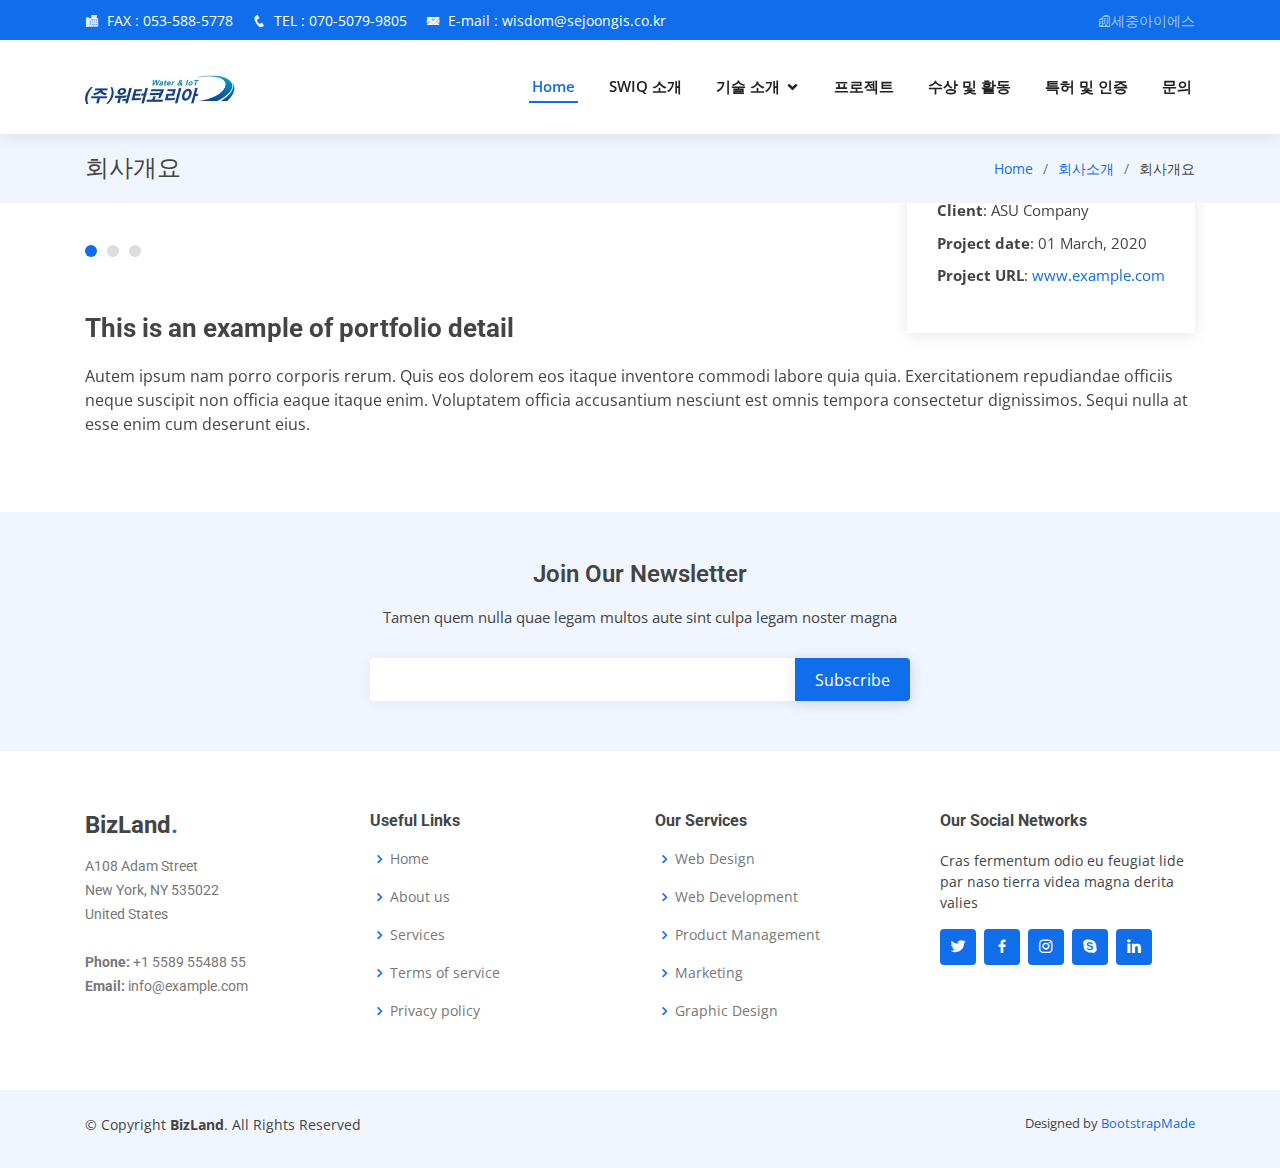
==== hazard1.html @ 6dc888b4 "v1" ====
<!DOCTYPE html>
<html lang>

<head>
  <meta charset="utf-8">
  <meta content="width=device-width, initial-scale=1.0" name="viewport">

  <title>(주)워터코리아</title>
  <meta content="" name="descriptison">
  <meta content="" name="keywords">


  <!-- Favicons -->
  <link href="assets/img/short_logo.png" rel="icon">
  <link href="assets/img/short_logo.png" rel="apple-touch-icon">

  <!-- Google Fonts -->
  <link href="https://fonts.googleapis.com/css?family=Open+Sans:300,300i,400,400i,600,600i,700,700i|Roboto:300,300i,400,400i,500,500i,600,600i,700,700i|Poppins:300,300i,400,400i,500,500i,600,600i,700,700i" rel="stylesheet">

  <!-- Vendor CSS Files -->
  <link href="assets/vendor/bootstrap/css/bootstrap.min.css" rel="stylesheet">
  <link href="assets/vendor/icofont/icofont.min.css" rel="stylesheet">
  <link href="assets/vendor/boxicons/css/boxicons.min.css" rel="stylesheet">
  <link href="assets/vendor/owl.carousel/assets/owl.carousel.min.css" rel="stylesheet">
  <link href="assets/vendor/venobox/venobox.css" rel="stylesheet">
  <link href="assets/vendor/aos/aos.css" rel="stylesheet">

  <!-- Template Main CSS File -->
  <link href="assets/css/style.css" rel="stylesheet">

  <!-- =======================================================
  * Template Name: BizLand - v1.0.1
  * Template URL: https://bootstrapmade.com/bizland-bootstrap-business-template/
  * Author: BootstrapMade.com
  * License: https://bootstrapmade.com/license/
  ======================================================== -->
</head>

<body>

  <!-- ======= Top Bar ======= -->
  <div id="topbar" class="d-none d-lg-flex align-items-center fixed-top">
    <div class="container d-flex">
      <div class="contact-info mr-auto">
        <i class="icofont-fax"></i> FAX : 053-588-5778
        <i class="icofont-phone"></i> TEL : 070-5079-9805
        <i class="icofont-email"></i> E-mail : wisdom@sejoongis.co.kr
      </div>
      <div class="social-links">
        <a href="https://alsk123450.github.io/company/ "target = "_blank"><i class="icofont-building-alt"></i>세중아이에스</a>
      </div>
    </div>
  </div>

  <!-- ======= Header ======= -->
  <header id="header" class="fixed-top">
    <div class="container d-flex align-items-center">

      <h1 class="logo mr-auto"><a href="index.html"><image src = "assets/img/logo.jpg"><span></span></a></h1>
      <!-- Uncomment below if you prefer to use an image logo -->
      <!-- <a href="index.html" class="logo mr-auto"><img src="assets/img/logo.png" alt=""></a>-->

      <nav class="nav-menu d-none d-lg-block">
        <ul>
          <li class="active"><a href="index.html">Home</a></li>
          <li><a href="index.html #featured-services">SWIQ 소개</a></li>
          <li class="drop-down"><a href="SWIQ.html">기술 소개</a>
            <ul>
              <li><a href="Smart_Was.html">Smart WAS 기술소개</a></li>
            </ul>
          </li>
          <li><a href="index.html #portfolio">프로젝트</a></li>
          <li><a href="index.html #services">수상 및 활동</a></li>
          <li><a href="index.html #right">특허 및 인증</a></li>
          <li><a href="index.html #contact">문의</a></li>
        </ul>
      </nav><!-- .nav-menu -->
    </div>
  </header><!-- End Header -->

  <main id="main" data-aos="fade-up">

    <!-- ======= Breadcrumbs Section ======= -->
    <section class="breadcrumbs">
      <div class="container">

        <div class="d-flex justify-content-between align-items-center">
          <h2>회사개요</h2>
          <ol>
            <li><a href="index.html">Home</a></li>
            <li><a href="portfolio.html">회사소개</a></li>
            <li>회사개요</li>
          </ol>
        </div>

      </div>
    </section><!-- Breadcrumbs Section -->

    <!-- ======= Portfolio Details Section ======= -->
    <section class="portfolio-details">
      <div class="container">

        <div class="portfolio-details-container">

          <div class="owl-carousel portfolio-details-carousel">
            <img src="assets/img/portfolio/portfolio-details-1.jpg" class="img-fluid" alt="">
            <img src="assets/img/portfolio/portfolio-details-2.jpg" class="img-fluid" alt="">
            <img src="assets/img/portfolio/portfolio-details-3.jpg" class="img-fluid" alt="">
          </div>

          <div class="portfolio-info">
            <h3>Project information</h3>
            <ul>
              <li><strong>Category</strong>: Web design</li>
              <li><strong>Client</strong>: ASU Company</li>
              <li><strong>Project date</strong>: 01 March, 2020</li>
              <li><strong>Project URL</strong>: <a href="#">www.example.com</a></li>
            </ul>
          </div>

        </div>

        <div class="portfolio-description">
          <h2>This is an example of portfolio detail</h2>
          <p>
            Autem ipsum nam porro corporis rerum. Quis eos dolorem eos itaque inventore commodi labore quia quia. Exercitationem repudiandae officiis neque suscipit non officia eaque itaque enim. Voluptatem officia accusantium nesciunt est omnis tempora consectetur dignissimos. Sequi nulla at esse enim cum deserunt eius.
          </p>
        </div>
      </div>
    </section><!-- End Portfolio Details Section -->

  </main><!-- End #main -->

  <!-- ======= Footer ======= -->
  <footer id="footer">

    <div class="footer-newsletter">
      <div class="container">
        <div class="row justify-content-center">
          <div class="col-lg-6">
            <h4>Join Our Newsletter</h4>
            <p>Tamen quem nulla quae legam multos aute sint culpa legam noster magna</p>
            <form action="" method="post">
              <input type="email" name="email"><input type="submit" value="Subscribe">
            </form>
          </div>
        </div>
      </div>
    </div>

    <div class="footer-top">
      <div class="container">
        <div class="row">

          <div class="col-lg-3 col-md-6 footer-contact">
            <h3>BizLand<span>.</span></h3>
            <p>
              A108 Adam Street <br>
              New York, NY 535022<br>
              United States <br><br>
              <strong>Phone:</strong> +1 5589 55488 55<br>
              <strong>Email:</strong> info@example.com<br>
            </p>
          </div>

          <div class="col-lg-3 col-md-6 footer-links">
            <h4>Useful Links</h4>
            <ul>
              <li><i class="bx bx-chevron-right"></i> <a href="#">Home</a></li>
              <li><i class="bx bx-chevron-right"></i> <a href="#">About us</a></li>
              <li><i class="bx bx-chevron-right"></i> <a href="#">Services</a></li>
              <li><i class="bx bx-chevron-right"></i> <a href="#">Terms of service</a></li>
              <li><i class="bx bx-chevron-right"></i> <a href="#">Privacy policy</a></li>
            </ul>
          </div>

          <div class="col-lg-3 col-md-6 footer-links">
            <h4>Our Services</h4>
            <ul>
              <li><i class="bx bx-chevron-right"></i> <a href="#">Web Design</a></li>
              <li><i class="bx bx-chevron-right"></i> <a href="#">Web Development</a></li>
              <li><i class="bx bx-chevron-right"></i> <a href="#">Product Management</a></li>
              <li><i class="bx bx-chevron-right"></i> <a href="#">Marketing</a></li>
              <li><i class="bx bx-chevron-right"></i> <a href="#">Graphic Design</a></li>
            </ul>
          </div>

          <div class="col-lg-3 col-md-6 footer-links">
            <h4>Our Social Networks</h4>
            <p>Cras fermentum odio eu feugiat lide par naso tierra videa magna derita valies</p>
            <div class="social-links mt-3">
              <a href="#" class="twitter"><i class="bx bxl-twitter"></i></a>
              <a href="#" class="facebook"><i class="bx bxl-facebook"></i></a>
              <a href="#" class="instagram"><i class="bx bxl-instagram"></i></a>
              <a href="#" class="google-plus"><i class="bx bxl-skype"></i></a>
              <a href="#" class="linkedin"><i class="bx bxl-linkedin"></i></a>
            </div>
          </div>

        </div>
      </div>
    </div>

    <div class="container py-4">
      <div class="copyright">
        &copy; Copyright <strong><span>BizLand</span></strong>. All Rights Reserved
      </div>
      <div class="credits">
        <!-- All the links in the footer should remain intact. -->
        <!-- You can delete the links only if you purchased the pro version. -->
        <!-- Licensing information: https://bootstrapmade.com/license/ -->
        <!-- Purchase the pro version with working PHP/AJAX contact form: https://bootstrapmade.com/bizland-bootstrap-business-template/ -->
        Designed by <a href="https://bootstrapmade.com/">BootstrapMade</a>
      </div>
    </div>
  </footer><!-- End Footer -->

  <div id="preloader"></div>
  <a href="#" class="back-to-top"><i class="icofont-simple-up"></i></a>

  <!-- Vendor JS Files -->
  <script src="assets/vendor/jquery/jquery.min.js"></script>
  <script src="assets/vendor/bootstrap/js/bootstrap.bundle.min.js"></script>
  <script src="assets/vendor/jquery.easing/jquery.easing.min.js"></script>
  <script src="assets/vendor/php-email-form/validate.js"></script>
  <script src="assets/vendor/waypoints/jquery.waypoints.min.js"></script>
  <script src="assets/vendor/counterup/counterup.min.js"></script>
  <script src="assets/vendor/owl.carousel/owl.carousel.min.js"></script>
  <script src="assets/vendor/isotope-layout/isotope.pkgd.min.js"></script>
  <script src="assets/vendor/venobox/venobox.min.js"></script>
  <script src="assets/vendor/aos/aos.js"></script>

  <!-- Template Main JS File -->
  <script src="assets/js/main.js"></script>

</body>

</html>
---- assets/vendor/venobox/venobox.css ----
/* ------ venobox.css --------*/
.vbox-overlay *, .vbox-overlay *:before, .vbox-overlay *:after{
    -webkit-backface-visibility: hidden;
    -webkit-box-sizing:border-box;
    -moz-box-sizing:border-box;
    box-sizing:border-box;
}
.vbox-overlay * { 
    -webkit-backface-visibility: visible;
    backface-visibility: visible;
}
.vbox-overlay{
    display: -webkit-flex;
    display: flex;
    -webkit-flex-direction: column;
    flex-direction: column;
    -webkit-justify-content: center;
    justify-content: center;
    -webkit-align-items: center;
    align-items: center;
    position: fixed;
    left: 0;
    top: 0;
    bottom: 0;
    right: 0;
    z-index: 999999;
}

/* ----- navigation ----- */
.vbox-title{
    width: 100%;
    height: 40px;
    float: left;
    text-align: center;
    line-height: 28px;
    font-size: 12px;
    padding: 6px 50px;
    overflow: hidden;
    position: fixed;
    display: none;
    left: 0;
    z-index: 89;
}
.vbox-close{
    cursor: pointer;
    position: fixed;
    top: -1px;
    right: 0;
    width: 50px;
    height: 40px;
    padding: 6px;
    display: block;
    background-position:10px center;
    overflow: hidden;
    font-size: 24px;
    line-height: 1;
    text-align: center;
    z-index: 99;
}
.vbox-left{
    cursor: pointer;
    position: fixed;
    left: 0;
    height: 40px;
    overflow: hidden;
    line-height: 28px;
    font-size: 12px;
    z-index: 99;
    display: flex;
    align-items:center;
}
.vbox-num{
    display: inline-block;
    margin: 6px 0 6px 15px;
}
/* ----- Social share ----- */
.vbox-share{
    line-height: 28px;
    font-size: 12px;
    overflow: hidden;
    position: fixed;
    left: 0;
    z-index: 98;
    display: flex;
    align-items:center;
    justify-content: center;
    width: 100%;
    text-align: center;
}
.vbox-share svg{
    max-height: 28px;
    width: 28px;
    z-index: 10;
    margin-left: 12px;
    margin-top: 6px;
    margin-bottom: 6px;
    vertical-align: middle;
}


/* ----- navigation ARROWS ----- */
.vbox-next, .vbox-prev{
    position: fixed;
    top: 50%;
    margin-top: -15px;
    overflow: hidden;
    cursor: pointer;
    display: block;
    width: 45px;
    height: 45px;
    z-index: 99;
}
.vbox-next span, .vbox-prev span{
    position: relative;
    width: 20px;
    height: 20px;
    border: 2px solid transparent;
    border-top-color: #B6B6B6;
    border-right-color: #B6B6B6;
    text-indent: -100px;
    position: absolute;
    top: 8px;
    display: block;
}
.vbox-prev{
    left: 15px;
}
.vbox-next{
    right: 15px;
}
.vbox-prev span{
    left: 10px;
    -ms-transform: rotate(-135deg);
    -webkit-transform: rotate(-135deg);
    transform: rotate(-135deg);
}
.vbox-next span{
    -ms-transform: rotate(45deg);
    -webkit-transform: rotate(45deg);
    transform: rotate(45deg);
    right: 10px;
}
/* ------- inline window ------ */
.vbox-inline{
    width: 420px;
    height: 315px;
    height: 70vh;
    padding: 10px;
    background: #fff;
    margin: 0 auto;
    overflow: auto;
    text-align: left;
}
/* ------- Video & iFrames window ------ */
.venoframe{
    max-width: 100%;
    width: 100%;
    border: none;
    width: 100%;
    height: 260px;
    height: 70vh;
}
.venoframe.vbvid{
    height: 260px;
}
@media (min-width: 768px) {
    .venoframe, .vbox-inline{
        width: 90%;
        height: 360px;
        height: 70vh;
    }
    .venoframe.vbvid{
        width: 640px;
        height: 360px;
    }
}
@media (min-width: 992px) {
    .venoframe, .vbox-inline{
        max-width: 1200px;
        width: 80%;
        height: 540px;
        height: 70vh;
    }
    .venoframe.vbvid{
        width: 960px;
        height: 540px;
    }
}
/* 
Please do NOT edit this part! 
or at least read this note: http://i.imgur.com/7C0ws9e.gif
*/
.vbox-open{
    overflow: hidden;
}
.vbox-container{
    position: absolute;
    left: 0;
    right: 0;
    top: 0;
    bottom: 0;
    overflow-x: hidden;
    overflow-y: scroll;
    overflow-scrolling: touch;
    -webkit-overflow-scrolling: touch;
    z-index: 20;
    max-height: 100%;

}

.vbox-content{
    text-align: center;
    float: left;
    width: 100%;
    position: relative;
    overflow: hidden;
    padding: 20px 4%;
}
.vbox-container img{
    max-width: 100%;
    height: auto;
}
.vbox-figlio{
    box-shadow: 0 0 12px rgba(0,0,0,0.19), 0 6px 6px rgba(0,0,0,0.23);
    max-width: 100%;
    text-align: initial;
}
img.vbox-figlio{
    -webkit-user-select: none;
-khtml-user-select: none;
-moz-user-select: none;
-o-user-select: none;
user-select: none;
}
.vbox-content.swipe-left{
    margin-left: -200px !important;
}
.vbox-content.swipe-right{
    margin-left: 200px !important;
}
.vbox-animated{
    webkit-transition: margin 300ms ease-out;
    transition: margin 300ms ease-out;
}

/* ---------- preloader ----------
 * SPINKIT 
 * http://tobiasahlin.com/spinkit/
-------------------------------- */
.sk-double-bounce,.sk-rotating-plane{width:40px;height:40px;margin:40px auto}.sk-rotating-plane{background-color:#333;-webkit-animation:sk-rotatePlane 1.2s infinite ease-in-out;animation:sk-rotatePlane 1.2s infinite ease-in-out}@-webkit-keyframes sk-rotatePlane{0%{-webkit-transform:perspective(120px) rotateX(0) rotateY(0);transform:perspective(120px) rotateX(0) rotateY(0)}50%{-webkit-transform:perspective(120px) rotateX(-180.1deg) rotateY(0);transform:perspective(120px) rotateX(-180.1deg) rotateY(0)}100%{-webkit-transform:perspective(120px) rotateX(-180deg) rotateY(-179.9deg);transform:perspective(120px) rotateX(-180deg) rotateY(-179.9deg)}}@keyframes sk-rotatePlane{0%{-webkit-transform:perspective(120px) rotateX(0) rotateY(0);transform:perspective(120px) rotateX(0) rotateY(0)}50%{-webkit-transform:perspective(120px) rotateX(-180.1deg) rotateY(0);transform:perspective(120px) rotateX(-180.1deg) rotateY(0)}100%{-webkit-transform:perspective(120px) rotateX(-180deg) rotateY(-179.9deg);transform:perspective(120px) rotateX(-180deg) rotateY(-179.9deg)}}.sk-double-bounce{position:relative}.sk-double-bounce .sk-child{width:100%;height:100%;border-radius:50%;background-color:#333;opacity:.6;position:absolute;top:0;left:0;-webkit-animation:sk-doubleBounce 2s infinite ease-in-out;animation:sk-doubleBounce 2s infinite ease-in-out}.sk-chasing-dots .sk-child,.sk-spinner-pulse,.sk-three-bounce .sk-child{background-color:#333;border-radius:100%}.sk-double-bounce .sk-double-bounce2{-webkit-animation-delay:-1s;animation-delay:-1s}@-webkit-keyframes sk-doubleBounce{0%,100%{-webkit-transform:scale(0);transform:scale(0)}50%{-webkit-transform:scale(1);transform:scale(1)}}@keyframes sk-doubleBounce{0%,100%{-webkit-transform:scale(0);transform:scale(0)}50%{-webkit-transform:scale(1);transform:scale(1)}}.sk-wave{margin:40px auto;width:50px;height:40px;text-align:center;font-size:10px}.sk-wave .sk-rect{background-color:#333;height:100%;width:6px;display:inline-block;-webkit-animation:sk-waveStretchDelay 1.2s infinite ease-in-out;animation:sk-waveStretchDelay 1.2s infinite ease-in-out}.sk-wave .sk-rect1{-webkit-animation-delay:-1.2s;animation-delay:-1.2s}.sk-wave .sk-rect2{-webkit-animation-delay:-1.1s;animation-delay:-1.1s}.sk-wave .sk-rect3{-webkit-animation-delay:-1s;animation-delay:-1s}.sk-wave .sk-rect4{-webkit-animation-delay:-.9s;animation-delay:-.9s}.sk-wave .sk-rect5{-webkit-animation-delay:-.8s;animation-delay:-.8s}@-webkit-keyframes sk-waveStretchDelay{0%,100%,40%{-webkit-transform:scaleY(.4);transform:scaleY(.4)}20%{-webkit-transform:scaleY(1);transform:scaleY(1)}}@keyframes sk-waveStretchDelay{0%,100%,40%{-webkit-transform:scaleY(.4);transform:scaleY(.4)}20%{-webkit-transform:scaleY(1);transform:scaleY(1)}}.sk-wandering-cubes{margin:40px auto;width:40px;height:40px;position:relative}.sk-wandering-cubes .sk-cube{background-color:#333;width:10px;height:10px;position:absolute;top:0;left:0;-webkit-animation:sk-wanderingCube 1.8s ease-in-out -1.8s infinite both;animation:sk-wanderingCube 1.8s ease-in-out -1.8s infinite both}.sk-chasing-dots,.sk-spinner-pulse{width:40px;height:40px;margin:40px auto}.sk-wandering-cubes .sk-cube2{-webkit-animation-delay:-.9s;animation-delay:-.9s}@-webkit-keyframes sk-wanderingCube{0%{-webkit-transform:rotate(0);transform:rotate(0)}25%{-webkit-transform:translateX(30px) rotate(-90deg) scale(.5);transform:translateX(30px) rotate(-90deg) scale(.5)}50%{-webkit-transform:translateX(30px) translateY(30px) rotate(-179deg);transform:translateX(30px) translateY(30px) rotate(-179deg)}50.1%{-webkit-transform:translateX(30px) translateY(30px) rotate(-180deg);transform:translateX(30px) translateY(30px) rotate(-180deg)}75%{-webkit-transform:translateX(0) translateY(30px) rotate(-270deg) scale(.5);transform:translateX(0) translateY(30px) rotate(-270deg) scale(.5)}100%{-webkit-transform:rotate(-360deg);transform:rotate(-360deg)}}@keyframes sk-wanderingCube{0%{-webkit-transform:rotate(0);transform:rotate(0)}25%{-webkit-transform:translateX(30px) rotate(-90deg) scale(.5);transform:translateX(30px) rotate(-90deg) scale(.5)}50%{-webkit-transform:translateX(30px) translateY(30px) rotate(-179deg);transform:translateX(30px) translateY(30px) rotate(-179deg)}50.1%{-webkit-transform:translateX(30px) translateY(30px) rotate(-180deg);transform:translateX(30px) translateY(30px) rotate(-180deg)}75%{-webkit-transform:translateX(0) translateY(30px) rotate(-270deg) scale(.5);transform:translateX(0) translateY(30px) rotate(-270deg) scale(.5)}100%{-webkit-transform:rotate(-360deg);transform:rotate(-360deg)}}.sk-spinner-pulse{-webkit-animation:sk-pulseScaleOut 1s infinite ease-in-out;animation:sk-pulseScaleOut 1s infinite ease-in-out}@-webkit-keyframes sk-pulseScaleOut{0%{-webkit-transform:scale(0);transform:scale(0)}100%{-webkit-transform:scale(1);transform:scale(1);opacity:0}}@keyframes sk-pulseScaleOut{0%{-webkit-transform:scale(0);transform:scale(0)}100%{-webkit-transform:scale(1);transform:scale(1);opacity:0}}.sk-chasing-dots{position:relative;text-align:center;-webkit-animation:sk-chasingDotsRotate 2s infinite linear;animation:sk-chasingDotsRotate 2s infinite linear}.sk-chasing-dots .sk-child{width:60%;height:60%;display:inline-block;position:absolute;top:0;-webkit-animation:sk-chasingDotsBounce 2s infinite ease-in-out;animation:sk-chasingDotsBounce 2s infinite ease-in-out}.sk-chasing-dots .sk-dot2{top:auto;bottom:0;-webkit-animation-delay:-1s;animation-delay:-1s}@-webkit-keyframes sk-chasingDotsRotate{100%{-webkit-transform:rotate(360deg);transform:rotate(360deg)}}@keyframes sk-chasingDotsRotate{100%{-webkit-transform:rotate(360deg);transform:rotate(360deg)}}@-webkit-keyframes sk-chasingDotsBounce{0%,100%{-webkit-transform:scale(0);transform:scale(0)}50%{-webkit-transform:scale(1);transform:scale(1)}}@keyframes sk-chasingDotsBounce{0%,100%{-webkit-transform:scale(0);transform:scale(0)}50%{-webkit-transform:scale(1);transform:scale(1)}}.sk-three-bounce{margin:40px auto;width:80px;text-align:center}.sk-three-bounce .sk-child{width:20px;height:20px;display:inline-block;-webkit-animation:sk-three-bounce 1.4s ease-in-out 0s infinite both;animation:sk-three-bounce 1.4s ease-in-out 0s infinite both}.sk-circle .sk-child:before,.sk-fading-circle .sk-circle:before{display:block;border-radius:100%;content:'';background-color:#333}.sk-three-bounce .sk-bounce1{-webkit-animation-delay:-.32s;animation-delay:-.32s}.sk-three-bounce .sk-bounce2{-webkit-animation-delay:-.16s;animation-delay:-.16s}@-webkit-keyframes sk-three-bounce{0%,100%,80%{-webkit-transform:scale(0);transform:scale(0)}40%{-webkit-transform:scale(1);transform:scale(1)}}@keyframes sk-three-bounce{0%,100%,80%{-webkit-transform:scale(0);transform:scale(0)}40%{-webkit-transform:scale(1);transform:scale(1)}}.sk-circle{margin:40px auto;width:40px;height:40px;position:relative}.sk-circle .sk-child{width:100%;height:100%;position:absolute;left:0;top:0}.sk-circle .sk-child:before{margin:0 auto;width:15%;height:15%;-webkit-animation:sk-circleBounceDelay 1.2s infinite ease-in-out both;animation:sk-circleBounceDelay 1.2s infinite ease-in-out both}.sk-circle .sk-circle2{-webkit-transform:rotate(30deg);-ms-transform:rotate(30deg);transform:rotate(30deg)}.sk-circle .sk-circle3{-webkit-transform:rotate(60deg);-ms-transform:rotate(60deg);transform:rotate(60deg)}.sk-circle .sk-circle4{-webkit-transform:rotate(90deg);-ms-transform:rotate(90deg);transform:rotate(90deg)}.sk-circle .sk-circle5{-webkit-transform:rotate(120deg);-ms-transform:rotate(120deg);transform:rotate(120deg)}.sk-circle .sk-circle6{-webkit-transform:rotate(150deg);-ms-transform:rotate(150deg);transform:rotate(150deg)}.sk-circle .sk-circle7{-webkit-transform:rotate(180deg);-ms-transform:rotate(180deg);transform:rotate(180deg)}.sk-circle .sk-circle8{-webkit-transform:rotate(210deg);-ms-transform:rotate(210deg);transform:rotate(210deg)}.sk-circle .sk-circle9{-webkit-transform:rotate(240deg);-ms-transform:rotate(240deg);transform:rotate(240deg)}.sk-circle .sk-circle10{-webkit-transform:rotate(270deg);-ms-transform:rotate(270deg);transform:rotate(270deg)}.sk-circle .sk-circle11{-webkit-transform:rotate(300deg);-ms-transform:rotate(300deg);transform:rotate(300deg)}.sk-circle .sk-circle12{-webkit-transform:rotate(330deg);-ms-transform:rotate(330deg);transform:rotate(330deg)}.sk-circle .sk-circle2:before{-webkit-animation-delay:-1.1s;animation-delay:-1.1s}.sk-circle .sk-circle3:before{-webkit-animation-delay:-1s;animation-delay:-1s}.sk-circle .sk-circle4:before{-webkit-animation-delay:-.9s;animation-delay:-.9s}.sk-circle .sk-circle5:before{-webkit-animation-delay:-.8s;animation-delay:-.8s}.sk-circle .sk-circle6:before{-webkit-animation-delay:-.7s;animation-delay:-.7s}.sk-circle .sk-circle7:before{-webkit-animation-delay:-.6s;animation-delay:-.6s}.sk-circle .sk-circle8:before{-webkit-animation-delay:-.5s;animation-delay:-.5s}.sk-circle .sk-circle9:before{-webkit-animation-delay:-.4s;animation-delay:-.4s}.sk-circle .sk-circle10:before{-webkit-animation-delay:-.3s;animation-delay:-.3s}.sk-circle .sk-circle11:before{-webkit-animation-delay:-.2s;animation-delay:-.2s}.sk-circle .sk-circle12:before{-webkit-animation-delay:-.1s;animation-delay:-.1s}@-webkit-keyframes sk-circleBounceDelay{0%,100%,80%{-webkit-transform:scale(0);transform:scale(0)}40%{-webkit-transform:scale(1);transform:scale(1)}}@keyframes sk-circleBounceDelay{0%,100%,80%{-webkit-transform:scale(0);transform:scale(0)}40%{-webkit-transform:scale(1);transform:scale(1)}}.sk-cube-grid{width:40px;height:40px;margin:40px auto}.sk-cube-grid .sk-cube{width:33.33%;height:33.33%;background-color:#333;float:left;-webkit-animation:sk-cubeGridScaleDelay 1.3s infinite ease-in-out;animation:sk-cubeGridScaleDelay 1.3s infinite ease-in-out}.sk-cube-grid .sk-cube1{-webkit-animation-delay:.2s;animation-delay:.2s}.sk-cube-grid .sk-cube2{-webkit-animation-delay:.3s;animation-delay:.3s}.sk-cube-grid .sk-cube3{-webkit-animation-delay:.4s;animation-delay:.4s}.sk-cube-grid .sk-cube4{-webkit-animation-delay:.1s;animation-delay:.1s}.sk-cube-grid .sk-cube5{-webkit-animation-delay:.2s;animation-delay:.2s}.sk-cube-grid .sk-cube6{-webkit-animation-delay:.3s;animation-delay:.3s}.sk-cube-grid .sk-cube7{-webkit-animation-delay:0ms;animation-delay:0ms}.sk-cube-grid .sk-cube8{-webkit-animation-delay:.1s;animation-delay:.1s}.sk-cube-grid .sk-cube9{-webkit-animation-delay:.2s;animation-delay:.2s}@-webkit-keyframes sk-cubeGridScaleDelay{0%,100%,70%{-webkit-transform:scale3D(1,1,1);transform:scale3D(1,1,1)}35%{-webkit-transform:scale3D(0,0,1);transform:scale3D(0,0,1)}}@keyframes sk-cubeGridScaleDelay{0%,100%,70%{-webkit-transform:scale3D(1,1,1);transform:scale3D(1,1,1)}35%{-webkit-transform:scale3D(0,0,1);transform:scale3D(0,0,1)}}.sk-fading-circle{margin:40px auto;width:40px;height:40px;position:relative}.sk-fading-circle .sk-circle{width:100%;height:100%;position:absolute;left:0;top:0}.sk-fading-circle .sk-circle:before{margin:0 auto;width:15%;height:15%;-webkit-animation:sk-circleFadeDelay 1.2s infinite ease-in-out both;animation:sk-circleFadeDelay 1.2s infinite ease-in-out both}.sk-fading-circle .sk-circle2{-webkit-transform:rotate(30deg);-ms-transform:rotate(30deg);transform:rotate(30deg)}.sk-fading-circle .sk-circle3{-webkit-transform:rotate(60deg);-ms-transform:rotate(60deg);transform:rotate(60deg)}.sk-fading-circle .sk-circle4{-webkit-transform:rotate(90deg);-ms-transform:rotate(90deg);transform:rotate(90deg)}.sk-fading-circle .sk-circle5{-webkit-transform:rotate(120deg);-ms-transform:rotate(120deg);transform:rotate(120deg)}.sk-fading-circle .sk-circle6{-webkit-transform:rotate(150deg);-ms-transform:rotate(150deg);transform:rotate(150deg)}.sk-fading-circle .sk-circle7{-webkit-transform:rotate(180deg);-ms-transform:rotate(180deg);transform:rotate(180deg)}.sk-fading-circle .sk-circle8{-webkit-transform:rotate(210deg);-ms-transform:rotate(210deg);transform:rotate(210deg)}.sk-fading-circle .sk-circle9{-webkit-transform:rotate(240deg);-ms-transform:rotate(240deg);transform:rotate(240deg)}.sk-fading-circle .sk-circle10{-webkit-transform:rotate(270deg);-ms-transform:rotate(270deg);transform:rotate(270deg)}.sk-fading-circle .sk-circle11{-webkit-transform:rotate(300deg);-ms-transform:rotate(300deg);transform:rotate(300deg)}.sk-fading-circle .sk-circle12{-webkit-transform:rotate(330deg);-ms-transform:rotate(330deg);transform:rotate(330deg)}.sk-fading-circle .sk-circle2:before{-webkit-animation-delay:-1.1s;animation-delay:-1.1s}.sk-fading-circle .sk-circle3:before{-webkit-animation-delay:-1s;animation-delay:-1s}.sk-fading-circle .sk-circle4:before{-webkit-animation-delay:-.9s;animation-delay:-.9s}.sk-fading-circle .sk-circle5:before{-webkit-animation-delay:-.8s;animation-delay:-.8s}.sk-fading-circle .sk-circle6:before{-webkit-animation-delay:-.7s;animation-delay:-.7s}.sk-fading-circle .sk-circle7:before{-webkit-animation-delay:-.6s;animation-delay:-.6s}.sk-fading-circle .sk-circle8:before{-webkit-animation-delay:-.5s;animation-delay:-.5s}.sk-fading-circle .sk-circle9:before{-webkit-animation-delay:-.4s;animation-delay:-.4s}.sk-fading-circle .sk-circle10:before{-webkit-animation-delay:-.3s;animation-delay:-.3s}.sk-fading-circle .sk-circle11:before{-webkit-animation-delay:-.2s;animation-delay:-.2s}.sk-fading-circle .sk-circle12:before{-webkit-animation-delay:-.1s;animation-delay:-.1s}@-webkit-keyframes sk-circleFadeDelay{0%,100%,39%{opacity:0}40%{opacity:1}}@keyframes sk-circleFadeDelay{0%,100%,39%{opacity:0}40%{opacity:1}}.sk-folding-cube{margin:40px auto;width:40px;height:40px;position:relative;-webkit-transform:rotateZ(45deg);transform:rotateZ(45deg)}.sk-folding-cube .sk-cube{float:left;width:50%;height:50%;position:relative;-webkit-transform:scale(1.1);-ms-transform:scale(1.1);transform:scale(1.1)}.sk-folding-cube .sk-cube:before{content:'';position:absolute;top:0;left:0;width:100%;height:100%;background-color:#333;-webkit-animation:sk-foldCubeAngle 2.4s infinite linear both;animation:sk-foldCubeAngle 2.4s infinite linear both;-webkit-transform-origin:100% 100%;-ms-transform-origin:100% 100%;transform-origin:100% 100%}.sk-folding-cube .sk-cube2{-webkit-transform:scale(1.1) rotateZ(90deg);transform:scale(1.1) rotateZ(90deg)}.sk-folding-cube .sk-cube3{-webkit-transform:scale(1.1) rotateZ(180deg);transform:scale(1.1) rotateZ(180deg)}.sk-folding-cube .sk-cube4{-webkit-transform:scale(1.1) rotateZ(270deg);transform:scale(1.1) rotateZ(270deg)}.sk-folding-cube .sk-cube2:before{-webkit-animation-delay:.3s;animation-delay:.3s}.sk-folding-cube .sk-cube3:before{-webkit-animation-delay:.6s;animation-delay:.6s}.sk-folding-cube .sk-cube4:before{-webkit-animation-delay:.9s;animation-delay:.9s}@-webkit-keyframes sk-foldCubeAngle{0%,10%{-webkit-transform:perspective(140px) rotateX(-180deg);transform:perspective(140px) rotateX(-180deg);opacity:0}25%,75%{-webkit-transform:perspective(140px) rotateX(0);transform:perspective(140px) rotateX(0);opacity:1}100%,90%{-webkit-transform:perspective(140px) rotateY(180deg);transform:perspective(140px) rotateY(180deg);opacity:0}}@keyframes sk-foldCubeAngle{0%,10%{-webkit-transform:perspective(140px) rotateX(-180deg);transform:perspective(140px) rotateX(-180deg);opacity:0}25%,75%{-webkit-transform:perspective(140px) rotateX(0);transform:perspective(140px) rotateX(0);opacity:1}100%,90%{-webkit-transform:perspective(140px) rotateY(180deg);transform:perspective(140px) rotateY(180deg);opacity:0}}
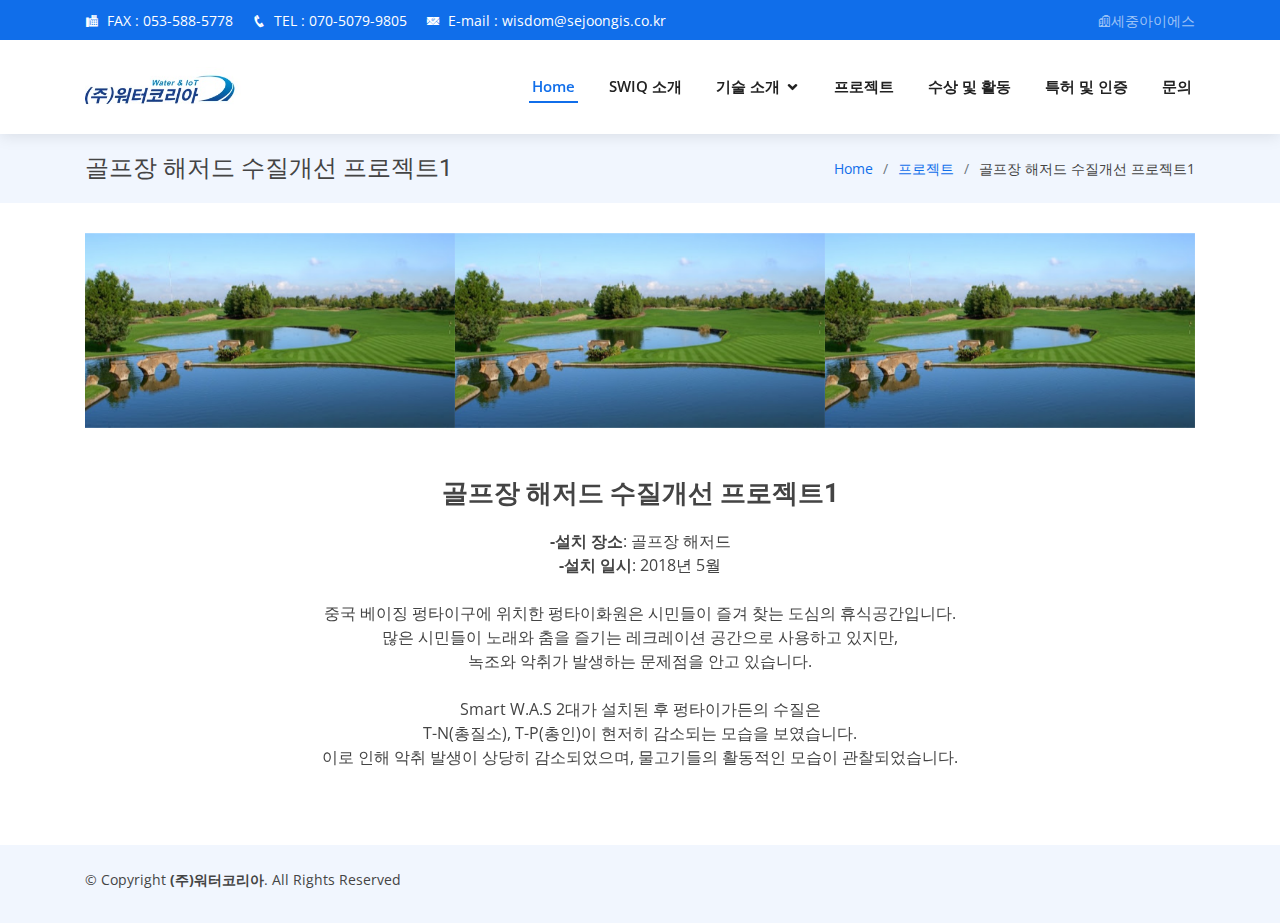
==== commit b0548c2f: "v1" ====
--- a/hazard1.html
+++ b/hazard1.html
@@ -1,11 +1,11 @@
 <!DOCTYPE html>
-<html lang>
+<html>
 
 <head>
   <meta charset="utf-8">
   <meta content="width=device-width, initial-scale=1.0" name="viewport">
 
-  <title>(주)워터코리아</title>
+  <title>(주)워터코리아_프로젝트</title>
   <meta content="" name="descriptison">
   <meta content="" name="keywords">
 
@@ -78,6 +78,7 @@
     </div>
   </header><!-- End Header -->
 
+
   <main id="main" data-aos="fade-up">
 
     <!-- ======= Breadcrumbs Section ======= -->
@@ -85,11 +86,11 @@
       <div class="container">
 
         <div class="d-flex justify-content-between align-items-center">
-          <h2>회사개요</h2>
+          <h2><strong>골프장 해저드 수질개선 프로젝트1  </strong></h2>
           <ol>
             <li><a href="index.html">Home</a></li>
-            <li><a href="portfolio.html">회사소개</a></li>
-            <li>회사개요</li>
+            <li><a href="index.html #portfolio">프로젝트</a></li>
+            <li>골프장 해저드 수질개선 프로젝트1  </li>
           </ol>
         </div>
 
@@ -100,31 +101,32 @@
     <section class="portfolio-details">
       <div class="container">
 
-        <div class="portfolio-details-container">
+        <div class="portfolio-details-container"  >
 
           <div class="owl-carousel portfolio-details-carousel">
-            <img src="assets/img/portfolio/portfolio-details-1.jpg" class="img-fluid" alt="">
-            <img src="assets/img/portfolio/portfolio-details-2.jpg" class="img-fluid" alt="">
-            <img src="assets/img/portfolio/portfolio-details-3.jpg" class="img-fluid" alt="">
+            <img src="assets/img/프로젝트/골프장해저드/골프장해저드1.jpg" class="img-fluid" alt="">
+            <img src="assets/img/프로젝트/골프장해저드/골프장해저드1.jpg" class="img-fluid" alt="">
+            <img src="assets/img/프로젝트/골프장해저드/골프장해저드1.jpg" class="img-fluid" alt="">
+          </div>
+        </div>
+
+        <div class="portfolio-description" >
+          <div>
+            <h2 >골프장 해저드 수질개선 프로젝트1 </h2>
+
+              <strong>-설치 장소</strong>: 골프장 해저드
+              <br><strong>-설치 일시</strong>: 2018년 5월
+              <p>
+                <br>중국 베이징 펑타이구에 위치한 펑타이화원은 시민들이 즐겨 찾는 도심의 휴식공간입니다.
+                <br>많은 시민들이 노래와 춤을 즐기는 레크레이션 공간으로 사용하고 있지만,
+                <br>녹조와 악취가 발생하는 문제점을 안고 있습니다.<br>
+    ​            <br>Smart W.A.S 2대가 설치된 후 펑타이가든의 수질은
+                <br>T-N(총질소), T-P(총인)이 현저히 감소되는 모습을 보였습니다.
+                <br>이로 인해 악취 발생이 상당히 감소되었으며, 물고기들의 활동적인 모습이 관찰되었습니다.
+              </p>
           </div>
 
-          <div class="portfolio-info">
-            <h3>Project information</h3>
-            <ul>
-              <li><strong>Category</strong>: Web design</li>
-              <li><strong>Client</strong>: ASU Company</li>
-              <li><strong>Project date</strong>: 01 March, 2020</li>
-              <li><strong>Project URL</strong>: <a href="#">www.example.com</a></li>
-            </ul>
-          </div>
 
-        </div>
-
-        <div class="portfolio-description">
-          <h2>This is an example of portfolio detail</h2>
-          <p>
-            Autem ipsum nam porro corporis rerum. Quis eos dolorem eos itaque inventore commodi labore quia quia. Exercitationem repudiandae officiis neque suscipit non officia eaque itaque enim. Voluptatem officia accusantium nesciunt est omnis tempora consectetur dignissimos. Sequi nulla at esse enim cum deserunt eius.
-          </p>
         </div>
       </div>
     </section><!-- End Portfolio Details Section -->
@@ -133,87 +135,14 @@
 
   <!-- ======= Footer ======= -->
   <footer id="footer">
-
-    <div class="footer-newsletter">
-      <div class="container">
-        <div class="row justify-content-center">
-          <div class="col-lg-6">
-            <h4>Join Our Newsletter</h4>
-            <p>Tamen quem nulla quae legam multos aute sint culpa legam noster magna</p>
-            <form action="" method="post">
-              <input type="email" name="email"><input type="submit" value="Subscribe">
-            </form>
-          </div>
-        </div>
-      </div>
-    </div>
-
-    <div class="footer-top">
-      <div class="container">
-        <div class="row">
-
-          <div class="col-lg-3 col-md-6 footer-contact">
-            <h3>BizLand<span>.</span></h3>
-            <p>
-              A108 Adam Street <br>
-              New York, NY 535022<br>
-              United States <br><br>
-              <strong>Phone:</strong> +1 5589 55488 55<br>
-              <strong>Email:</strong> info@example.com<br>
-            </p>
-          </div>
-
-          <div class="col-lg-3 col-md-6 footer-links">
-            <h4>Useful Links</h4>
-            <ul>
-              <li><i class="bx bx-chevron-right"></i> <a href="#">Home</a></li>
-              <li><i class="bx bx-chevron-right"></i> <a href="#">About us</a></li>
-              <li><i class="bx bx-chevron-right"></i> <a href="#">Services</a></li>
-              <li><i class="bx bx-chevron-right"></i> <a href="#">Terms of service</a></li>
-              <li><i class="bx bx-chevron-right"></i> <a href="#">Privacy policy</a></li>
-            </ul>
-          </div>
-
-          <div class="col-lg-3 col-md-6 footer-links">
-            <h4>Our Services</h4>
-            <ul>
-              <li><i class="bx bx-chevron-right"></i> <a href="#">Web Design</a></li>
-              <li><i class="bx bx-chevron-right"></i> <a href="#">Web Development</a></li>
-              <li><i class="bx bx-chevron-right"></i> <a href="#">Product Management</a></li>
-              <li><i class="bx bx-chevron-right"></i> <a href="#">Marketing</a></li>
-              <li><i class="bx bx-chevron-right"></i> <a href="#">Graphic Design</a></li>
-            </ul>
-          </div>
-
-          <div class="col-lg-3 col-md-6 footer-links">
-            <h4>Our Social Networks</h4>
-            <p>Cras fermentum odio eu feugiat lide par naso tierra videa magna derita valies</p>
-            <div class="social-links mt-3">
-              <a href="#" class="twitter"><i class="bx bxl-twitter"></i></a>
-              <a href="#" class="facebook"><i class="bx bxl-facebook"></i></a>
-              <a href="#" class="instagram"><i class="bx bxl-instagram"></i></a>
-              <a href="#" class="google-plus"><i class="bx bxl-skype"></i></a>
-              <a href="#" class="linkedin"><i class="bx bxl-linkedin"></i></a>
-            </div>
-          </div>
-
-        </div>
-      </div>
-    </div>
-
     <div class="container py-4">
       <div class="copyright">
-        &copy; Copyright <strong><span>BizLand</span></strong>. All Rights Reserved
+        &copy; Copyright <strong><span>(주)워터코리아</span></strong>. All Rights Reserved
       </div>
-      <div class="credits">
-        <!-- All the links in the footer should remain intact. -->
-        <!-- You can delete the links only if you purchased the pro version. -->
-        <!-- Licensing information: https://bootstrapmade.com/license/ -->
-        <!-- Purchase the pro version with working PHP/AJAX contact form: https://bootstrapmade.com/bizland-bootstrap-business-template/ -->
-        Designed by <a href="https://bootstrapmade.com/">BootstrapMade</a>
-      </div>
+
     </div>
   </footer><!-- End Footer -->
+
 
   <div id="preloader"></div>
   <a href="#" class="back-to-top"><i class="icofont-simple-up"></i></a>
--- a/assets/css/style.css
+++ b/assets/css/style.css
@@ -1231,11 +1231,12 @@
 }
 
 .portfolio-details .portfolio-description {
+  text-align: center;
   padding-top: 50px;
 }
 
 .portfolio-details .portfolio-description h2 {
-  width: 50%;
+
   font-size: 26px;
   font-weight: 700;
   margin-bottom: 20px;
